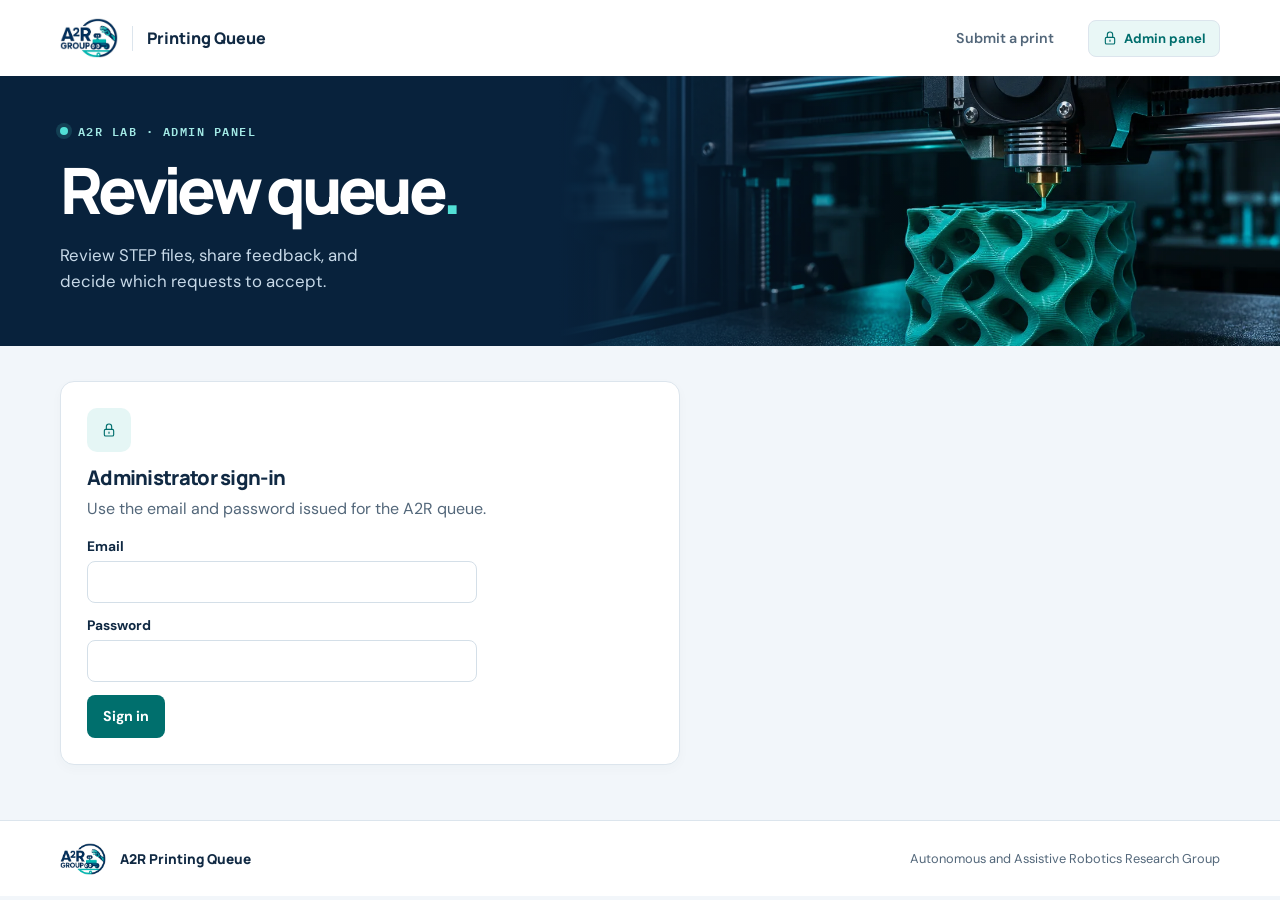
==== admin.html @ ae7673d4 "Publish A2R Printing Queue frontend" ====
<!doctype html>
<html lang="en">
<head>
<meta charset="utf-8">
<meta name="viewport" content="width=device-width, initial-scale=1">
<meta name="description" content="Review A2R lab printing requests.">
<meta name="theme-color" content="#08223c">
<title>Admin · A2R Printing Queue</title>
<link rel="icon" href="./logo.png" type="image/png">
<link rel="preconnect" href="https://fonts.googleapis.com">
<link rel="preconnect" href="https://fonts.gstatic.com" crossorigin>
<link href="https://fonts.googleapis.com/css2?family=DM+Sans:wght@400;500;600;700&family=IBM+Plex+Mono:wght@500;600&family=Manrope:wght@500;600;700;800&display=swap" rel="stylesheet">
<link rel="stylesheet" href="./styles.css">
</head>
<body><header class="header"><div class="wrap nav">
  <a class="brand" href="./" aria-label="A2R Printing Queue home"><img src="./logo.png" width="58" height="40" alt="A2R Group"><span class="brand-divider"></span><span>Printing Queue</span></a>
  <nav aria-label="Main navigation"><a class="nav-link" href="./">Submit a print</a>
  <a class="nav-admin current" href="./admin.html"><svg width="16" height="16" viewBox="0 0 24 24" fill="none" stroke="currentColor" stroke-width="1.7" stroke-linecap="round" stroke-linejoin="round" aria-hidden="true"><rect x="5" y="11" width="14" height="10" rx="2"/><path d="M8 11V7a4 4 0 0 1 8 0v4m-4 4v2"/></svg> Admin<span class="admin-word"> panel</span></a></nav>
</div></header><main>
<section class="hero admin-hero"><div class="wrap hero-wrap"><div class="hero-image"></div><div class="hero-content"><p class="eyebrow"><span class="lab-dot"></span> A2R LAB · ADMIN PANEL</p><h1>Review queue<span>.</span></h1><p class="hero-copy">Review STEP files, share feedback, and decide which requests to accept.</p></div></div></section>
<div class="wrap admin-layout">
  <section class="panel admin-gate" id="gate"><div class="section-icon"><svg width="16" height="16" viewBox="0 0 24 24" fill="none" stroke="currentColor" stroke-width="1.7" stroke-linecap="round" stroke-linejoin="round" aria-hidden="true"><rect x="5" y="11" width="14" height="10" rx="2"/><path d="M8 11V7a4 4 0 0 1 8 0v4m-4 4v2"/></svg></div><h2>Administrator sign-in</h2><p>Use the email and password issued for the A2R queue.</p><form id="login-form" method="post" class="login-form"><label>Email<input name="email" type="email" autocomplete="username" required></label><label>Password<input name="password" type="password" autocomplete="current-password" required></label><button type="submit" class="button primary">Sign in</button><p id="login-message" class="notice error" role="alert" hidden></p></form></section>
  <section class="panel admin-queue" id="queue" hidden>
    <div class="queue-title"><div><h2>Print requests</h2><p>Pending requests are shown oldest first.</p></div><button type="button" class="text-button" id="sign-out">Sign out</button></div>
    <div class="filters" aria-label="Filter requests">
      <button class="filter active" data-filter="pending" aria-pressed="true">Pending</button><button class="filter" data-filter="accepted" aria-pressed="false">Accepted</button><button class="filter" data-filter="rejected" aria-pressed="false">Rejected</button><button class="filter" data-filter="" aria-pressed="false">All requests</button>
    </div>
    <div id="queue-note" class="notice" role="status" hidden></div><div id="request-list"></div>
    <div class="pagination" id="pages" hidden><button id="prev" class="button secondary">Previous</button><span id="page-number"></span><button id="next" class="button secondary">Next</button></div>
  </section>
</div>
<template id="request-template"><article class="request">
  <details><summary><div><h3 class="request-project"></h3><p class="request-meta"></p></div><span class="badge"></span><span class="chevron" aria-hidden="true">⌄</span></summary>
    <div class="request-body"><p class="request-material"></p><div class="downloads" aria-label="STEP files"></div><p class="download-message" role="status" hidden></p>
      <form class="review-form"><label>Comment to the requester<textarea name="comment" maxlength="2000" rows="3" placeholder="Share feedback or explain a decision"></textarea></label><div class="review-actions"><button class="button secondary" data-action="comment" type="submit">Save comment</button><button class="button secondary reject" data-action="rejected" type="submit">Reject</button><button class="button primary" data-action="accepted" type="submit">Accept</button></div><p class="review-message" role="status" hidden></p></form>
    </div>
  </details>
</article></template>
</main><footer class="footer"><div class="wrap footer-row"><a class="brand footer-brand" href="./"><img src="./logo.png" width="46" height="32" alt="A2R Group"><span>A2R Printing Queue</span></a><span>Autonomous and Assistive Robotics Research Group</span></div></footer><script src="./admin.js" type="module"></script></body></html>
---- styles.css ----
:root {
  color-scheme: light; --ink: #102943; --muted: #53677a; --accent: #006e6d; --teal: #52e0d6; --line: #dce5ed;
  --canvas: #f2f6fa; --navy: #08223c; --white: #fff; --head: Manrope, system-ui, sans-serif;
  font-family: "DM Sans", system-ui, sans-serif; color: var(--ink); background: var(--canvas);
}
* { box-sizing: border-box; }
[hidden] { display: none !important; }
body { margin: 0; min-width: 290px; }
a { color: inherit; }
button, input, textarea { font: inherit; }
a:focus-visible, button:focus-visible, input:focus-visible, textarea:focus-visible, summary:focus-visible { outline: 3px solid #008b89; outline-offset: 3px; }
img { display: block; object-fit: contain; }
h1, h2, h3, p { margin: 0; }
h1, h2, h3 { font-family: var(--head); }
.wrap { width: min(1160px, calc(100% - 72px)); margin-inline: auto; }
.header { background: white; }
.nav, .footer-row { display: flex; justify-content: space-between; align-items: center; gap: 16px; }
.nav { min-height: 76px; }
.brand { display: inline-flex; align-items: center; gap: 14px; font: 800 16px var(--head); text-decoration: none; white-space: nowrap; }
.brand-divider { width: 1px; height: 25px; background: var(--line); }
nav { display: flex; gap: clamp(14px, 3vw, 34px); align-items: center; white-space: nowrap; }
.nav-link { color: var(--muted); font-size: .89rem; font-weight: 600; text-decoration: none; }
.nav-link:hover, .nav-link.current { color: var(--accent); }
.nav-admin { display: flex; align-items: center; gap: 6px; padding: 9px 13px; text-decoration: none; font-size: .82rem; font-weight: 700; border: 1px solid var(--line); border-radius: 8px; }
.nav-admin:hover, .nav-admin.current { background: #e9f7f6; color: var(--accent); }
.admin-word { margin-left: -3px; }
.hero { background: var(--navy); color: white; overflow: hidden; }
.hero-wrap { position: relative; display: flex; min-height: 390px; align-items: center; isolation: isolate; }
.hero-image { position: absolute; z-index: -1; inset: 0 min(-36px, calc((1160px - 100vw)/2)) 0 43%; background: linear-gradient(90deg, #08223c 0%, #08223c36 43%, #08223c08 75%), url("./printer.webp") center 54% / cover no-repeat; }
.hero-content { padding: 45px 0 52px; width: min(570px, 64%); }
.eyebrow { display: flex; align-items: center; gap: 10px; color: #a2e9e5; font: 600 .72rem "IBM Plex Mono", monospace; letter-spacing: .13em; margin-bottom: 17px; }
.lab-dot { width: 8px; height: 8px; background: var(--teal); border-radius: 50%; box-shadow: 0 0 0 4px #52e0d626; }
.hero h1 { font-size: clamp(3rem, 6vw, 5.1rem); font-weight: 800; letter-spacing: -.073em; line-height: .99; }
.hero h1 span { color: var(--teal); }
.hero-copy { max-width: 340px; color: #c7d9e8; font-size: 1.05rem; line-height: 1.55; margin-top: 21px; }
.hero-actions { display: flex; flex-wrap: wrap; align-items: center; gap: 22px; margin-top: 23px; }
.hero-track { color: #e1ecf3; font-weight: 600; font-size: .89rem; text-underline-offset: 4px; }
.hero-track:hover { color: var(--teal); }
.button { display: inline-flex; gap: 9px; align-items: center; justify-content: center; min-height: 43px; padding: 0 15px; border: 1px solid transparent; border-radius: 8px; font-weight: 700; font-size: .89rem; text-decoration: none; cursor: pointer; line-height: 1.2; }
.button:disabled { opacity: .56; cursor: wait; }
.bright { color: #072d3c; background: var(--teal); }
.bright:hover { background: #87eee6; }
.primary { color: #fff; background: #006f6d; }
.primary:hover { background: #005b59; }
.secondary { color: var(--ink); background: white; border-color: #cfdae4; }
.secondary:hover { background: #edf7f7; border-color: #9abfbe; }
.layout { display: grid; grid-template-columns: minmax(0, 2.1fr) minmax(285px, 1fr); align-items: start; gap: 25px; padding-block: 38px 52px; }
#submit, #track { scroll-margin-top: 18px; }
.panel { background: #fff; border: 1px solid var(--line); border-radius: 14px; box-shadow: 0 4px 12px #12395907; }
.submission { padding: 26px; }
.panel-head { display: flex; align-items: center; gap: 13px; margin-bottom: 24px; }
.section-icon { display: grid; flex: none; place-items: center; width: 44px; height: 44px; border-radius: 10px; color: var(--accent); background: #e5f6f5; }
h2 { font-size: 1.26rem; letter-spacing: -.035em; font-weight: 800; }
.panel-head p, .queue-title p { margin-top: 3px; color: var(--muted); font-size: .89rem; }
.form-grid { display: grid; grid-template-columns: 1fr 1fr; gap: 17px 18px; }
label, .label, legend { font-size: .86rem; font-weight: 700; }
.required { color: #007c78; }
.optional { margin-left: 5px; font-size: .7rem; font-weight: 600; color: var(--muted); }
input:not([type=file]), textarea { width: 100%; min-height: 42px; padding: 9px 11px; border: 1px solid #d4dfe8; border-radius: 8px; background: #fff; color: var(--ink); font-size: .9rem; }
label > input, label > textarea, .time-inputs { margin-top: 6px; }
input::placeholder, textarea::placeholder { color: #687b8e; opacity: 1; }
fieldset { border: 0; margin: 0; padding: 0; min-width: 0; }
legend { padding: 0; }
.time-inputs { display: flex; gap: 9px; }
.unit { position: relative; flex: 1; min-width: 0; }
.unit input { appearance: textfield; padding-right: 35px; }
.unit input::-webkit-inner-spin-button, .unit input::-webkit-outer-spin-button { appearance: none; margin: 0; }
.unit span { position: absolute; top: 50%; right: 11px; transform: translateY(-50%); font: 500 .73rem "IBM Plex Mono", monospace; color: var(--muted); pointer-events: none; }
.file-field { margin-top: 17px; }
.dropzone { position: relative; margin-top: 7px; min-height: 135px; display: grid; place-items: center; border: 1px dashed #77b8b7; border-radius: 10px; background: #f3fbfb; text-align: center; }
.dropzone:focus-within, .dropzone:hover, .dropzone.drag { border-color: var(--accent); background: #e6f8f7; }
.dropzone:focus-within { outline: 2px solid var(--accent); outline-offset: 2px; }
.dropzone input { position: absolute; inset: 0; width: 100%; height: 100%; opacity: 0; cursor: pointer; }
.drop-inner { padding: 15px; display: grid; justify-items: center; gap: 5px; min-width: 0; max-width: 100%; font-size: .88rem; color: var(--muted); pointer-events: none; }
.drop-inner strong, #file-caption.selected { color: var(--accent); font-weight: 700; }
#file-caption { overflow-wrap: anywhere; }
.upload-icon { color: var(--accent); display: grid; place-items: center; background: #e1f3f2; width: 40px; height: 40px; border-radius: 9px; margin-bottom: 1px; }
.drop-inner small { font-size: .75rem; }
.form-footer { display: flex; justify-content: space-between; align-items: center; gap: 12px; margin-top: 18px; }
.form-footer > span { color: var(--muted); font-size: .74rem; }
.sidebar { display: grid; gap: 17px; min-width: 0; }
.guide { padding: 22px; }
.guide h2 { margin-bottom: 7px; }
.guide-item { display: flex; gap: 11px; padding-block: 14px; border-bottom: 1px solid #e6edf3; }
.guide-item:last-child { padding-bottom: 0; border-bottom: 0; }
.guide-item > span, .track-heading > span { color: var(--accent); flex: none; margin-top: 2px; }
.guide-item h3 { font-size: .88rem; font-weight: 800; }
.guide-item p { margin-top: 4px; font-size: .83rem; color: var(--muted); line-height: 1.42; }
.tracker { padding: 18px 20px 20px; }
.track-heading { display: flex; align-items: center; gap: 8px; margin-bottom: 13px; }
.track-heading h2 { font-size: 1.05rem; }
.track-fields { display: grid; grid-template-columns: minmax(0, 1fr) auto; gap: 7px; margin-top: 5px; }
.track-fields .button { min-height: 40px; padding-inline: 12px; }
.notice { margin-top: 13px; padding: 10px 12px; border-radius: 8px; background: #edf6fa; color: var(--ink); font-size: .89rem; }
.notice.error { background: #fff0ed; color: #992d22; }
.track-card { border-top: 1px solid var(--line); margin-top: 14px; padding-top: 13px; font-size: .84rem; color: var(--muted); }
.track-card h3 { font-size: .96rem; margin: 7px 0; color: var(--ink); }
.track-card p { margin-top: 5px; overflow-wrap: anywhere; white-space: pre-wrap; }
.badge { display: inline-flex; color: #35546c; background: #eaf1f6; font-size: .73rem; font-weight: 700; padding: 4px 8px; border-radius: 20px; white-space: nowrap; }
.badge[data-status=pending] { background: #fff3d7; color: #744d11; }
.badge[data-status=accepted] { background: #e2f6ed; color: #0a6550; }
.badge[data-status=rejected] { background: #ffece9; color: #982f29; }
.receipt { padding-block: 8px 12px; }
.receipt h3 { font-size: 1.35rem; margin-top: 11px; }
.receipt p, .admin-gate p { margin-top: 7px; color: var(--muted); }
.receipt-actions { display: flex; flex-wrap: wrap; gap: 8px; margin-top: 15px; }
.link-value { margin-top: 12px; }
.text-button { border: 0; background: transparent; color: var(--accent); cursor: pointer; padding: 0; text-decoration: underline; text-underline-offset: 3px; font-size: .86rem; font-weight: 700; }
.receipt .text-button { margin-top: 17px; }
.footer { border-top: 1px solid var(--line); background: #fff; }
.footer-row { min-height: 75px; color: var(--muted); font-size: .8rem; }
.footer-brand { font-size: .85rem; color: var(--ink); }
.admin-hero .hero-wrap { min-height: 265px; }
.admin-hero h1 { font-size: clamp(2.7rem, 5vw, 4.3rem); }
.admin-layout { padding-block: 35px 55px; min-height: 380px; }
.admin-gate, .admin-queue { padding: 26px; }
.admin-gate { max-width: 620px; }
.admin-gate h2 { margin-top: 12px; }
.queue-title { display: flex; align-items: start; justify-content: space-between; gap: 15px; }
.filters { display: flex; flex-wrap: wrap; gap: 7px; margin: 18px 0 13px; }
.filter { border: 1px solid #dce5ed; color: var(--muted); background: white; border-radius: 6px; padding: 7px 10px; font-weight: 700; font-size: .83rem; cursor: pointer; }
.filter.active { border-color: #9dc9c7; color: var(--accent); background: #e9f7f6; }
.request { border: 1px solid var(--line); border-radius: 9px; margin-top: 9px; }
.request summary { display: grid; grid-template-columns: minmax(0, 1fr) auto auto; align-items: center; gap: 11px; padding: 13px; list-style: none; cursor: pointer; }
.request summary::-webkit-details-marker { display: none; }
.request h3 { font-size: 1rem; overflow-wrap: anywhere; }
.request-meta, .request-material { color: var(--muted); font-size: .83rem; margin-top: 3px; overflow-wrap: anywhere; }
.chevron { font-size: 1.2rem; }
details[open] .chevron { transform: rotate(180deg); }
.request-body { padding: 13px; border-top: 1px solid var(--line); }
.download { margin: 10px 0 12px; max-width: 100%; overflow-wrap: anywhere; }
.download svg { flex: none; }
textarea { display: block; resize: vertical; }
.review-actions, .pagination { display: flex; align-items: center; flex-wrap: wrap; gap: 8px; margin-top: 11px; }
.review-message { margin-top: 8px; color: var(--muted); font-size: .85rem; }
.reject { color: #982f29; }
.login-form { display: grid; gap: 13px; max-width: 390px; margin-top: 18px; }
.login-form .button { justify-self: start; }
.file-list { list-style: none; padding: 0; margin: 8px 0 0; }
.file-list li { display: flex; justify-content: space-between; align-items: center; gap: 12px; padding: 8px 2px; border-bottom: 1px solid var(--line); color: var(--muted); font-size: .85rem; }
.file-list li span { overflow-wrap: anywhere; }
.upload-status { margin-top: 12px; color: var(--muted); font-size: .85rem; }
.upload-status progress { display: block; width: 100%; margin-bottom: 5px; accent-color: var(--accent); }
.downloads { display: flex; flex-wrap: wrap; gap: 8px; margin: 10px 0 12px; }
.downloads button { max-width: 100%; text-align: left; overflow-wrap: anywhere; }
.download-message { color: var(--muted); font-size: .84rem; margin: 0 0 10px; }
@media (max-width: 900px) {
  .wrap { width: calc(100% - 44px); }
  .layout { gap: 15px; grid-template-columns: minmax(0, 1.8fr) minmax(245px, 1fr); }
  .submission, .guide, .tracker { padding: 18px; }
  .hero-image { right: -22px; }
}
@media (max-width: 670px) {
  .wrap { width: calc(100% - 32px); }
  .nav { min-height: 63px; gap: 8px; }
  .brand { gap: 8px; font-size: .86rem; }
  .brand img { width: 48px; }
  .brand-divider { height: 21px; }
  .nav-link { display: none; }
  .nav-admin { padding: 7px 9px; }
  .hero-wrap { min-height: 340px; }
  .hero-image { left: 16%; right: -16px; background-image: linear-gradient(90deg, #08223c 0%, #08223ced 25%, #08223c69 100%), url("./printer.webp"); background-position: 57% center; }
  .hero-content { width: 95%; padding-block: 30px 37px; }
  .hero-copy { font-size: .96rem; max-width: 295px; }
  .layout { grid-template-columns: 1fr; padding-block: 22px 30px; }
  .footer-row { flex-wrap: wrap; justify-content: flex-start; padding-block: 12px; gap: 8px 15px; }
  .footer-row > span { font-size: .72rem; }
  .admin-layout { padding-block: 22px 32px; }
  .admin-gate, .admin-queue { padding: 16px; }
}
@media (max-width: 430px) {
  .form-grid { grid-template-columns: 1fr; gap: 12px; }
  .form-footer { align-items: stretch; flex-direction: column-reverse; }
  .form-footer > span { text-align: center; }
  .hero-actions { gap: 13px; }
}
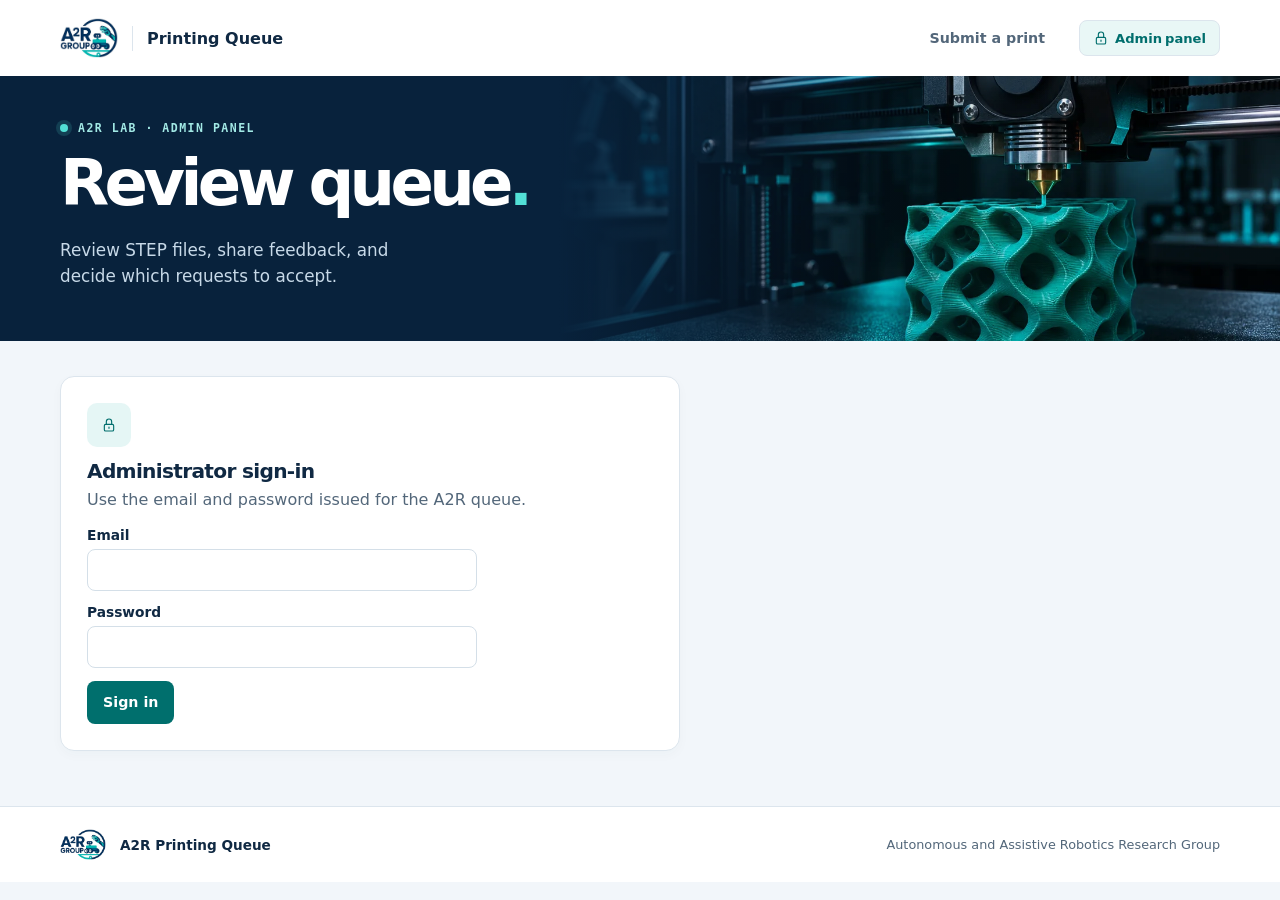
==== commit 2eb019b6: "Publish the hardened A2R frontend" ====
--- a/admin.html
+++ b/admin.html
@@ -2,6 +2,8 @@
 <html lang="en">
 <head>
 <meta charset="utf-8">
+<meta http-equiv="Content-Security-Policy" content="default-src 'none'; script-src 'self'; style-src 'self' https://fonts.googleapis.com; font-src https://fonts.gstatic.com; img-src 'self'; connect-src https://mxpgskfvtzyaovhkxqsz.supabase.co; base-uri 'none'; form-action 'none'; object-src 'none'">
+<meta name="referrer" content="no-referrer">
 <meta name="viewport" content="width=device-width, initial-scale=1">
 <meta name="description" content="Review A2R lab printing requests.">
 <meta name="theme-color" content="#08223c">
@@ -23,16 +25,31 @@
   <section class="panel admin-queue" id="queue" hidden>
     <div class="queue-title"><div><h2>Print requests</h2><p>Pending requests are shown oldest first.</p></div><button type="button" class="text-button" id="sign-out">Sign out</button></div>
     <div class="filters" aria-label="Filter requests">
-      <button class="filter active" data-filter="pending" aria-pressed="true">Pending</button><button class="filter" data-filter="accepted" aria-pressed="false">Accepted</button><button class="filter" data-filter="rejected" aria-pressed="false">Rejected</button><button class="filter" data-filter="" aria-pressed="false">All requests</button>
+      <button class="filter active" data-filter="pending" aria-pressed="true">Pending</button><button class="filter" data-filter="in_process" aria-pressed="false">In process</button><button class="filter" data-filter="finished" aria-pressed="false">Finished</button><button class="filter" data-filter="rejected" aria-pressed="false">Rejected</button><button class="filter" data-filter="" aria-pressed="false">All requests</button>
     </div>
     <div id="queue-note" class="notice" role="status" hidden></div><div id="request-list"></div>
     <div class="pagination" id="pages" hidden><button id="prev" class="button secondary">Previous</button><span id="page-number"></span><button id="next" class="button secondary">Next</button></div>
   </section>
+  <section class="panel admin-queue filament-admin" id="filament-admin" hidden aria-labelledby="manage-filaments">
+    <div class="queue-title"><div><h2 id="manage-filaments">Manage filaments</h2><p>Available filaments appear on the public page and in the submission form.</p></div></div>
+    <form class="filament-form" id="add-filament" method="post">
+      <label>Material<input name="material" maxlength="40" placeholder="e.g. PLA" required></label>
+      <label>Color<input name="color" maxlength="37" placeholder="e.g. Teal" required></label>
+      <button type="submit" class="button primary">Add filament</button>
+    </form>
+    <p id="inventory-note" class="notice" role="status" hidden></p>
+    <div id="inventory"></div>
+  </section>
 </div>
 <template id="request-template"><article class="request">
   <details><summary><div><h3 class="request-project"></h3><p class="request-meta"></p></div><span class="badge"></span><span class="chevron" aria-hidden="true">⌄</span></summary>
-    <div class="request-body"><p class="request-material"></p><div class="downloads" aria-label="STEP files"></div><p class="download-message" role="status" hidden></p>
-      <form class="review-form"><label>Comment to the requester<textarea name="comment" maxlength="2000" rows="3" placeholder="Share feedback or explain a decision"></textarea></label><div class="review-actions"><button class="button secondary" data-action="comment" type="submit">Save comment</button><button class="button secondary reject" data-action="rejected" type="submit">Reject</button><button class="button primary" data-action="accepted" type="submit">Accept</button></div><p class="review-message" role="status" hidden></p></form>
+    <div class="request-body"><p class="request-material"></p>
+      <form class="review-form" method="post">
+        <div class="piece-list" aria-label="STEP files"></div><p class="download-message" role="status" hidden></p>
+        <div class="review-actions project-actions"></div>
+        <label>Public comment<textarea name="comment" maxlength="2000" rows="3" placeholder="Share feedback, a decision, or pickup instructions"></textarea></label>
+        <div class="review-actions decision-actions"></div><p class="review-message" role="status" hidden></p>
+      </form>
     </div>
   </details>
 </article></template>
--- a/styles.css
+++ b/styles.css
@@ -7,8 +7,8 @@
 [hidden] { display: none !important; }
 body { margin: 0; min-width: 290px; }
 a { color: inherit; }
-button, input, textarea { font: inherit; }
-a:focus-visible, button:focus-visible, input:focus-visible, textarea:focus-visible, summary:focus-visible { outline: 3px solid #008b89; outline-offset: 3px; }
+button, input, textarea, select { font: inherit; }
+a:focus-visible, button:focus-visible, input:focus-visible, textarea:focus-visible, select:focus-visible, summary:focus-visible { outline: 3px solid #008b89; outline-offset: 3px; }
 img { display: block; object-fit: contain; }
 h1, h2, h3, p { margin: 0; }
 h1, h2, h3 { font-family: var(--head); }
@@ -45,7 +45,7 @@
 .secondary { color: var(--ink); background: white; border-color: #cfdae4; }
 .secondary:hover { background: #edf7f7; border-color: #9abfbe; }
 .layout { display: grid; grid-template-columns: minmax(0, 2.1fr) minmax(285px, 1fr); align-items: start; gap: 25px; padding-block: 38px 52px; }
-#submit, #track { scroll-margin-top: 18px; }
+#submit, #queue { scroll-margin-top: 18px; }
 .panel { background: #fff; border: 1px solid var(--line); border-radius: 14px; box-shadow: 0 4px 12px #12395907; }
 .submission { padding: 26px; }
 .panel-head { display: flex; align-items: center; gap: 13px; margin-bottom: 24px; }
@@ -56,8 +56,8 @@
 label, .label, legend { font-size: .86rem; font-weight: 700; }
 .required { color: #007c78; }
 .optional { margin-left: 5px; font-size: .7rem; font-weight: 600; color: var(--muted); }
-input:not([type=file]), textarea { width: 100%; min-height: 42px; padding: 9px 11px; border: 1px solid #d4dfe8; border-radius: 8px; background: #fff; color: var(--ink); font-size: .9rem; }
-label > input, label > textarea, .time-inputs { margin-top: 6px; }
+input:not([type=file]):not([type=checkbox]), textarea, select { width: 100%; min-height: 42px; padding: 9px 11px; border: 1px solid #d4dfe8; border-radius: 8px; background: #fff; color: var(--ink); font-size: .9rem; }
+label > input, label > textarea, label > select, .time-inputs { margin-top: 6px; }
 input::placeholder, textarea::placeholder { color: #687b8e; opacity: 1; }
 fieldset { border: 0; margin: 0; padding: 0; min-width: 0; }
 legend { padding: 0; }
@@ -98,7 +98,8 @@
 .track-card p { margin-top: 5px; overflow-wrap: anywhere; white-space: pre-wrap; }
 .badge { display: inline-flex; color: #35546c; background: #eaf1f6; font-size: .73rem; font-weight: 700; padding: 4px 8px; border-radius: 20px; white-space: nowrap; }
 .badge[data-status=pending] { background: #fff3d7; color: #744d11; }
-.badge[data-status=accepted] { background: #e2f6ed; color: #0a6550; }
+.badge[data-status=in_process] { background: #e6f0fc; color: #244e87; }
+.badge[data-status=ready], .badge[data-status=finished], .badge[data-status=delivered] { background: #e2f6ed; color: #0a6550; }
 .badge[data-status=rejected] { background: #ffece9; color: #982f29; }
 .receipt { padding-block: 8px 12px; }
 .receipt h3 { font-size: 1.35rem; margin-top: 11px; }
@@ -144,6 +145,30 @@
 .downloads { display: flex; flex-wrap: wrap; gap: 8px; margin: 10px 0 12px; }
 .downloads button { max-width: 100%; text-align: left; overflow-wrap: anywhere; }
 .download-message { color: var(--muted); font-size: .84rem; margin: 0 0 10px; }
+.muted { color: var(--muted); font-size: .86rem; line-height: 1.45; }
+.filament-list { display: flex; flex-wrap: wrap; gap: 7px; list-style: none; padding: 0; margin: 0; }
+.filament-list li { border-radius: 20px; background: #e5f6f5; color: var(--accent); padding: 5px 10px; font-size: .84rem; overflow-wrap: anywhere; }
+.public-queue { padding: 26px; margin-bottom: 42px; }
+.public-project { padding: 15px 0; border-top: 1px solid var(--line); overflow-wrap: anywhere; }
+.project-heading { display: flex; justify-content: space-between; align-items: start; gap: 12px; margin-bottom: 4px; }
+.project-heading h3 { font-size: 1rem; }
+.project-comment { margin-top: 8px; white-space: pre-wrap; font-size: .9rem; line-height: 1.45; }
+.piece-list { margin: 10px 0; }
+.piece-row { display: flex; justify-content: space-between; align-items: center; flex-wrap: wrap; gap: 8px 12px; padding: 9px 0; border-top: 1px solid var(--line); }
+.piece-name, .piece-actions { display: flex; align-items: center; flex-wrap: wrap; gap: 7px; }
+.piece-name { min-width: 0; overflow-wrap: anywhere; font-size: .87rem; }
+.project-actions:not(:empty) { margin-bottom: 15px; }
+.filament-admin { margin-top: 18px; }
+.filament-form { display: grid; grid-template-columns: 1fr 1fr auto; gap: 10px; align-items: end; margin-top: 16px; }
+.filament-row { grid-template-columns: 1fr 1fr auto auto; padding: 12px 0; margin: 0; border-top: 1px solid var(--line); }
+#inventory { margin-top: 14px; }
+.availability { display: flex; align-items: center; align-self: end; min-height: 43px; gap: 6px; }
+.availability input { margin: 0; accent-color: var(--accent); }
+@media (max-width: 670px) {
+  .public-queue { padding: 16px; margin-bottom: 28px; }
+  .filament-form, .filament-row { grid-template-columns: 1fr 1fr; }
+  .filament-form > .button { justify-self: start; }
+}
 @media (max-width: 900px) {
   .wrap { width: calc(100% - 44px); }
   .layout { gap: 15px; grid-template-columns: minmax(0, 1.8fr) minmax(245px, 1fr); }
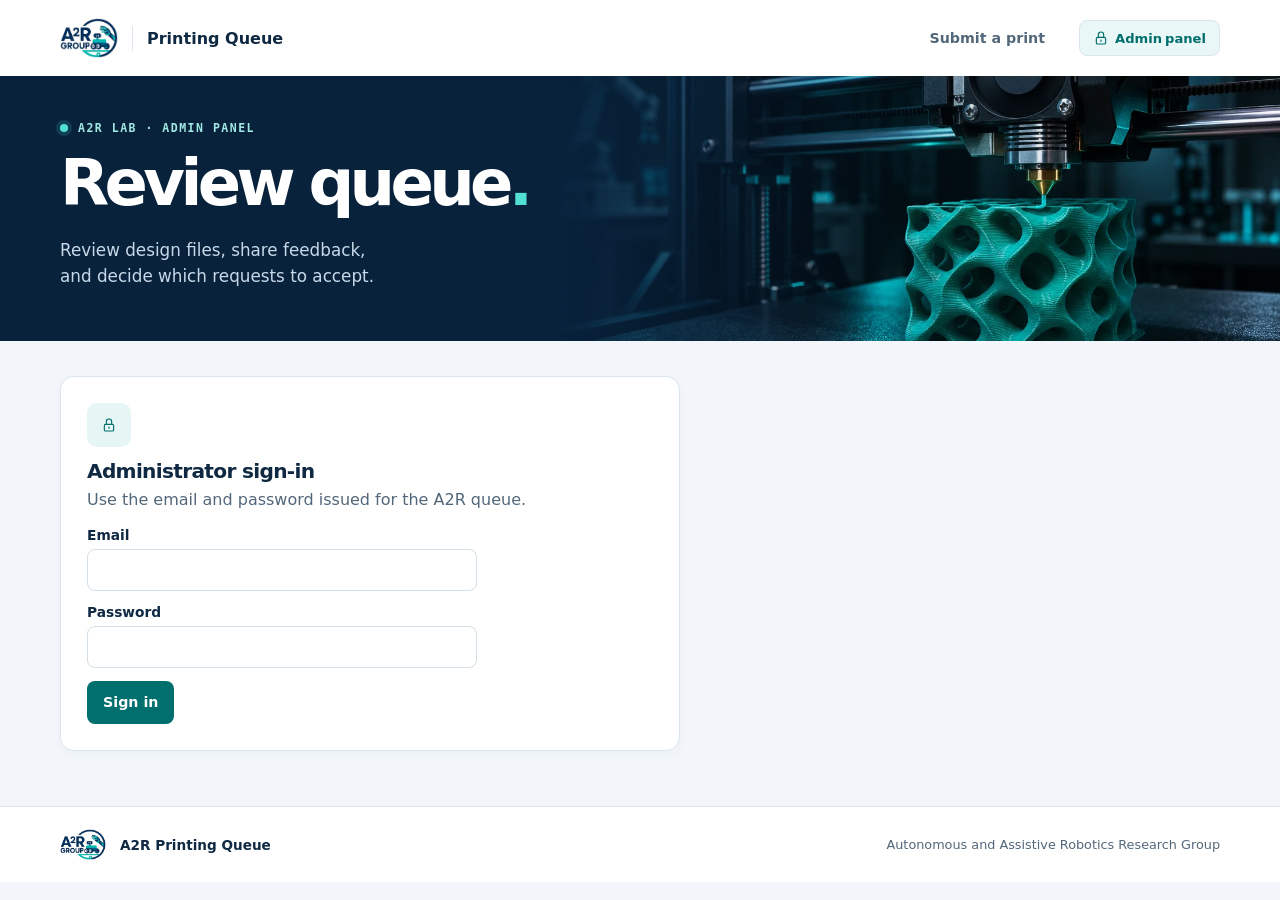
==== commit 41a55088: "Publish STL and 3MF submission support" ====
--- a/admin.html
+++ b/admin.html
@@ -19,7 +19,7 @@
   <nav aria-label="Main navigation"><a class="nav-link" href="./">Submit a print</a>
   <a class="nav-admin current" href="./admin.html"><svg width="16" height="16" viewBox="0 0 24 24" fill="none" stroke="currentColor" stroke-width="1.7" stroke-linecap="round" stroke-linejoin="round" aria-hidden="true"><rect x="5" y="11" width="14" height="10" rx="2"/><path d="M8 11V7a4 4 0 0 1 8 0v4m-4 4v2"/></svg> Admin<span class="admin-word"> panel</span></a></nav>
 </div></header><main>
-<section class="hero admin-hero"><div class="wrap hero-wrap"><div class="hero-image"></div><div class="hero-content"><p class="eyebrow"><span class="lab-dot"></span> A2R LAB · ADMIN PANEL</p><h1>Review queue<span>.</span></h1><p class="hero-copy">Review STEP files, share feedback, and decide which requests to accept.</p></div></div></section>
+<section class="hero admin-hero"><div class="wrap hero-wrap"><div class="hero-image"></div><div class="hero-content"><p class="eyebrow"><span class="lab-dot"></span> A2R LAB · ADMIN PANEL</p><h1>Review queue<span>.</span></h1><p class="hero-copy">Review design files, share feedback, and decide which requests to accept.</p></div></div></section>
 <div class="wrap admin-layout">
   <section class="panel admin-gate" id="gate"><div class="section-icon"><svg width="16" height="16" viewBox="0 0 24 24" fill="none" stroke="currentColor" stroke-width="1.7" stroke-linecap="round" stroke-linejoin="round" aria-hidden="true"><rect x="5" y="11" width="14" height="10" rx="2"/><path d="M8 11V7a4 4 0 0 1 8 0v4m-4 4v2"/></svg></div><h2>Administrator sign-in</h2><p>Use the email and password issued for the A2R queue.</p><form id="login-form" method="post" class="login-form"><label>Email<input name="email" type="email" autocomplete="username" required></label><label>Password<input name="password" type="password" autocomplete="current-password" required></label><button type="submit" class="button primary">Sign in</button><p id="login-message" class="notice error" role="alert" hidden></p></form></section>
   <section class="panel admin-queue" id="queue" hidden>
@@ -45,7 +45,7 @@
   <details><summary><div><h3 class="request-project"></h3><p class="request-meta"></p></div><span class="badge"></span><span class="chevron" aria-hidden="true">⌄</span></summary>
     <div class="request-body"><p class="request-material"></p>
       <form class="review-form" method="post">
-        <div class="piece-list" aria-label="STEP files"></div><p class="download-message" role="status" hidden></p>
+        <div class="piece-list" aria-label="Design files"></div><p class="download-message" role="status" hidden></p>
         <div class="review-actions project-actions"></div>
         <label>Public comment<textarea name="comment" maxlength="2000" rows="3" placeholder="Share feedback, a decision, or pickup instructions"></textarea></label>
         <div class="review-actions decision-actions"></div><p class="review-message" role="status" hidden></p>
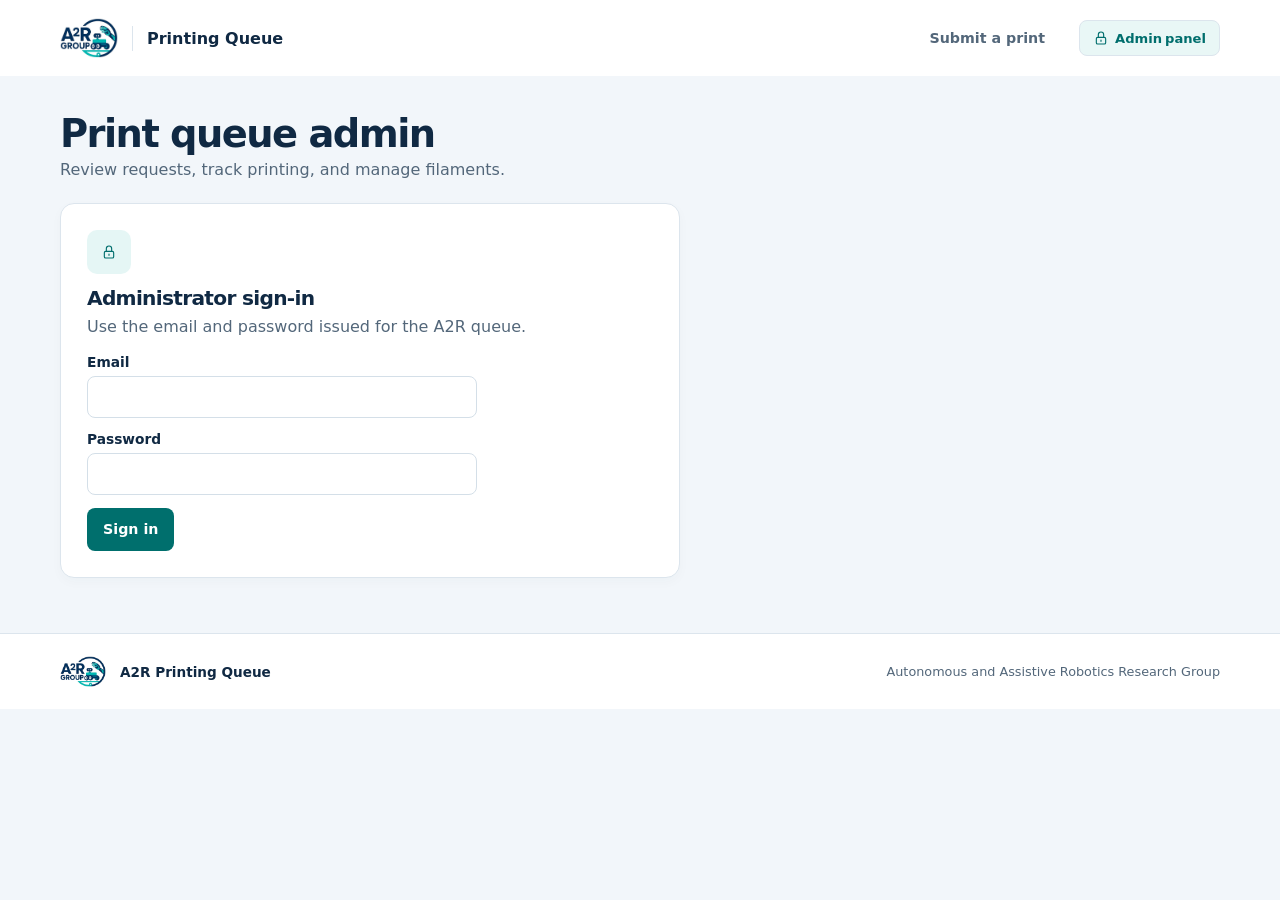
==== commit 1606742c: "Publish the organized admin workflow and reviewer labels" ====
--- a/admin.html
+++ b/admin.html
@@ -12,21 +12,26 @@
 <link rel="preconnect" href="https://fonts.googleapis.com">
 <link rel="preconnect" href="https://fonts.gstatic.com" crossorigin>
 <link href="https://fonts.googleapis.com/css2?family=DM+Sans:wght@400;500;600;700&family=IBM+Plex+Mono:wght@500;600&family=Manrope:wght@500;600;700;800&display=swap" rel="stylesheet">
-<link rel="stylesheet" href="./styles.css">
+<link rel="stylesheet" href="./styles.css?v=printing-workflow">
 </head>
 <body><header class="header"><div class="wrap nav">
   <a class="brand" href="./" aria-label="A2R Printing Queue home"><img src="./logo.png" width="58" height="40" alt="A2R Group"><span class="brand-divider"></span><span>Printing Queue</span></a>
   <nav aria-label="Main navigation"><a class="nav-link" href="./">Submit a print</a>
   <a class="nav-admin current" href="./admin.html"><svg width="16" height="16" viewBox="0 0 24 24" fill="none" stroke="currentColor" stroke-width="1.7" stroke-linecap="round" stroke-linejoin="round" aria-hidden="true"><rect x="5" y="11" width="14" height="10" rx="2"/><path d="M8 11V7a4 4 0 0 1 8 0v4m-4 4v2"/></svg> Admin<span class="admin-word"> panel</span></a></nav>
 </div></header><main>
-<section class="hero admin-hero"><div class="wrap hero-wrap"><div class="hero-image"></div><div class="hero-content"><p class="eyebrow"><span class="lab-dot"></span> A2R LAB · ADMIN PANEL</p><h1>Review queue<span>.</span></h1><p class="hero-copy">Review design files, share feedback, and decide which requests to accept.</p></div></div></section>
 <div class="wrap admin-layout">
+  <div class="admin-heading"><div><h1>Print queue admin</h1><p>Review requests, track printing, and manage filaments.</p></div><button type="button" class="button secondary" id="sign-out" hidden>Sign out</button></div>
   <section class="panel admin-gate" id="gate"><div class="section-icon"><svg width="16" height="16" viewBox="0 0 24 24" fill="none" stroke="currentColor" stroke-width="1.7" stroke-linecap="round" stroke-linejoin="round" aria-hidden="true"><rect x="5" y="11" width="14" height="10" rx="2"/><path d="M8 11V7a4 4 0 0 1 8 0v4m-4 4v2"/></svg></div><h2>Administrator sign-in</h2><p>Use the email and password issued for the A2R queue.</p><form id="login-form" method="post" class="login-form"><label>Email<input name="email" type="email" autocomplete="username" required></label><label>Password<input name="password" type="password" autocomplete="current-password" required></label><button type="submit" class="button primary">Sign in</button><p id="login-message" class="notice error" role="alert" hidden></p></form></section>
-  <section class="panel admin-queue" id="queue" hidden>
-    <div class="queue-title"><div><h2>Print requests</h2><p>Pending requests are shown oldest first.</p></div><button type="button" class="text-button" id="sign-out">Sign out</button></div>
-    <div class="filters" aria-label="Filter requests">
-      <button class="filter active" data-filter="pending" aria-pressed="true">Pending</button><button class="filter" data-filter="in_process" aria-pressed="false">In process</button><button class="filter" data-filter="finished" aria-pressed="false">Finished</button><button class="filter" data-filter="rejected" aria-pressed="false">Rejected</button><button class="filter" data-filter="" aria-pressed="false">All requests</button>
+  <div class="admin-sections" role="group" aria-label="Admin views" id="admin-sections" hidden>
+    <button type="button" class="admin-section active" id="show-requests" aria-controls="queue" aria-pressed="true">Requests</button>
+    <button type="button" class="admin-section" id="show-filaments" aria-controls="filament-admin" aria-pressed="false">Filaments</button>
+  </div>
+  <section class="panel admin-queue" id="queue" aria-labelledby="admin-queue-title" hidden>
+    <div class="queue-title"><div><h2 id="admin-queue-title">Print requests</h2><p>Urgent and high-priority requests appear first.</p></div></div>
+    <div class="filters workflow-filters" role="group" aria-label="Filter requests">
+      <button class="filter active" data-filter="pending" aria-pressed="true">Pending review</button><button class="filter" data-filter="accepted" aria-pressed="false">Accepted</button><button class="filter" data-filter="in_process" aria-pressed="false">Printing started</button><button class="filter" data-filter="finished" aria-pressed="false">Finished</button><button class="filter" data-filter="rejected" aria-pressed="false">Rejected</button><button class="filter" data-filter="" aria-pressed="false">All requests</button>
     </div>
+    <p id="workflow-note" class="muted">Accept or reject requests awaiting review.</p>
     <div id="queue-note" class="notice" role="status" hidden></div><div id="request-list"></div>
     <div class="pagination" id="pages" hidden><button id="prev" class="button secondary">Previous</button><span id="page-number"></span><button id="next" class="button secondary">Next</button></div>
   </section>
@@ -35,6 +40,8 @@
     <form class="filament-form" id="add-filament" method="post">
       <label>Material<input name="material" maxlength="40" placeholder="e.g. PLA" required></label>
       <label>Color<input name="color" maxlength="37" placeholder="e.g. Teal" required></label>
+      <label>Brand<input name="brand" maxlength="80" placeholder="Optional"></label>
+      <label>Remaining weight (g)<input name="weight_grams" type="number" min="0" max="2147483647" step="1" placeholder="Optional"></label>
       <button type="submit" class="button primary">Add filament</button>
     </form>
     <p id="inventory-note" class="notice" role="status" hidden></p>
@@ -42,15 +49,40 @@
   </section>
 </div>
 <template id="request-template"><article class="request">
-  <details><summary><div><h3 class="request-project"></h3><p class="request-meta"></p></div><span class="badge"></span><span class="chevron" aria-hidden="true">⌄</span></summary>
-    <div class="request-body"><p class="request-material"></p>
+  <div class="request-overview">
+    <div class="request-heading"><h3 class="request-project"></h3><div class="project-tags"><span class="request-status badge"></span><span class="request-priority badge"></span></div></div>
+    <p class="request-meta"></p>
+    <p class="request-reviewer" hidden></p>
+    <div class="request-commands">
+      <button type="button" class="button primary request-primary" hidden></button>
+      <button type="button" class="button secondary reject request-reject" hidden>Reject entire request</button>
+    </div>
+    <p class="review-message" role="status" hidden></p>
+  </div>
+  <details class="request-details"><summary><span>Request details</span><span class="chevron" aria-hidden="true">⌄</span></summary>
+    <div class="request-body">
+      <div class="request-context">
+        <section class="review-context"><h4>Print requirements</h4><p class="request-submission-note"></p><p class="request-material"></p></section>
+        <section class="review-context"><h4>Decision history</h4><p class="history-empty">No reviewer names recorded yet.</p><ul class="decision-history"></ul></section>
+      </div>
       <form class="review-form" method="post">
-        <div class="piece-list" aria-label="Design files"></div><p class="download-message" role="status" hidden></p>
-        <div class="review-actions project-actions"></div>
-        <label>Public comment<textarea name="comment" maxlength="2000" rows="3" placeholder="Share feedback, a decision, or pickup instructions"></textarea></label>
-        <div class="review-actions decision-actions"></div><p class="review-message" role="status" hidden></p>
+        <section class="file-progress"><h4>Files and print progress</h4><div class="piece-list" aria-label="Design files"></div><p class="download-message" role="status" hidden></p><div class="review-actions project-actions"></div></section>
+        <div class="request-settings">
+          <div><label>Public comment<textarea name="comment" maxlength="2000" rows="3" placeholder="Share feedback, a decision, or pickup instructions"></textarea></label><div class="review-actions"><button type="submit" class="button secondary">Save comment</button></div></div>
+          <div class="priority-control"><label>Queue priority<select name="priority"></select></label><button type="button" class="button secondary save-priority">Save priority</button></div>
+        </div>
       </form>
     </div>
   </details>
+  <dialog class="review-dialog">
+    <form class="reviewer-form" method="post">
+      <h3 class="decision-title"></h3>
+      <p class="decision-project muted"></p>
+      <label>Your name<input name="reviewer" maxlength="100" placeholder="Enter the reviewing admin’s name" required autofocus></label>
+      <p class="muted reviewer-visibility">Your name will appear next to this decision in the public queue.</p>
+      <p class="decision-error notice error" role="alert" hidden></p>
+      <div class="review-actions"><button class="button secondary cancel-decision" type="button">Cancel</button><button class="button primary confirm-decision" type="submit"></button></div>
+    </form>
+  </dialog>
 </article></template>
-</main><footer class="footer"><div class="wrap footer-row"><a class="brand footer-brand" href="./"><img src="./logo.png" width="46" height="32" alt="A2R Group"><span>A2R Printing Queue</span></a><span>Autonomous and Assistive Robotics Research Group</span></div></footer><script src="./admin.js" type="module"></script></body></html>
+</main><footer class="footer"><div class="wrap footer-row"><a class="brand footer-brand" href="./"><img src="./logo.png" width="46" height="32" alt="A2R Group"><span>A2R Printing Queue</span></a><span>Autonomous and Assistive Robotics Research Group</span></div></footer><script src="./admin.js?v=printing-workflow" type="module"></script></body></html>
--- a/styles.css
+++ b/styles.css
@@ -98,6 +98,7 @@
 .track-card p { margin-top: 5px; overflow-wrap: anywhere; white-space: pre-wrap; }
 .badge { display: inline-flex; color: #35546c; background: #eaf1f6; font-size: .73rem; font-weight: 700; padding: 4px 8px; border-radius: 20px; white-space: nowrap; }
 .badge[data-status=pending] { background: #fff3d7; color: #744d11; }
+.badge[data-status=accepted] { background: #e4f4f2; color: #096259; }
 .badge[data-status=in_process] { background: #e6f0fc; color: #244e87; }
 .badge[data-status=ready], .badge[data-status=finished], .badge[data-status=delivered] { background: #e2f6ed; color: #0a6550; }
 .badge[data-status=rejected] { background: #ffece9; color: #982f29; }
@@ -111,9 +112,13 @@
 .footer { border-top: 1px solid var(--line); background: #fff; }
 .footer-row { min-height: 75px; color: var(--muted); font-size: .8rem; }
 .footer-brand { font-size: .85rem; color: var(--ink); }
-.admin-hero .hero-wrap { min-height: 265px; }
-.admin-hero h1 { font-size: clamp(2.7rem, 5vw, 4.3rem); }
 .admin-layout { padding-block: 35px 55px; min-height: 380px; }
+.admin-heading { display: flex; flex-wrap: wrap; justify-content: space-between; align-items: center; gap: 12px; margin-bottom: 24px; }
+.admin-heading h1 { font-size: clamp(1.65rem, 4vw, 2.4rem); letter-spacing: -.04em; }
+.admin-heading p { margin-top: 4px; color: var(--muted); }
+.admin-sections { display: flex; gap: 6px; border-bottom: 1px solid var(--line); margin-bottom: 16px; }
+.admin-section { border: 0; border-bottom: 3px solid transparent; background: transparent; padding: 9px 14px; color: var(--muted); font-weight: 700; cursor: pointer; }
+.admin-section.active { border-color: var(--accent); color: var(--accent); }
 .admin-gate, .admin-queue { padding: 26px; }
 .admin-gate { max-width: 620px; }
 .admin-gate h2 { margin-top: 12px; }
@@ -121,8 +126,16 @@
 .filters { display: flex; flex-wrap: wrap; gap: 7px; margin: 18px 0 13px; }
 .filter { border: 1px solid #dce5ed; color: var(--muted); background: white; border-radius: 6px; padding: 7px 10px; font-weight: 700; font-size: .83rem; cursor: pointer; }
 .filter.active { border-color: #9dc9c7; color: var(--accent); background: #e9f7f6; }
-.request { border: 1px solid var(--line); border-radius: 9px; margin-top: 9px; }
-.request summary { display: grid; grid-template-columns: minmax(0, 1fr) auto auto; align-items: center; gap: 11px; padding: 13px; list-style: none; cursor: pointer; }
+.workflow-filters { margin-bottom: 9px; }
+.request { border: 1px solid var(--line); border-radius: 10px; margin-top: 12px; }
+.request-overview { padding: 14px; }
+.request-heading { display: flex; flex-wrap: wrap; justify-content: space-between; align-items: start; gap: 6px 12px; }
+.request-heading h3 { font-size: 1.04rem; }
+.request-reviewer { margin-top: 6px; color: var(--ink); font-size: .86rem; font-weight: 700; overflow-wrap: anywhere; }
+.request-commands { display: flex; flex-wrap: wrap; gap: 7px; }
+.request-commands .button { margin-top: 10px; min-height: 37px; }
+.request summary { display: flex; justify-content: space-between; align-items: center; gap: 11px; padding: 6px 14px; border-top: 1px solid var(--line); background: #f4f8fa; border-radius: 0 0 9px 9px; list-style: none; cursor: pointer; color: var(--accent); font-size: .87rem; font-weight: 700; }
+.request-details[open] summary { border-radius: 0; }
 .request summary::-webkit-details-marker { display: none; }
 .request h3 { font-size: 1rem; overflow-wrap: anywhere; }
 .request-meta, .request-material { color: var(--muted); font-size: .83rem; margin-top: 3px; overflow-wrap: anywhere; }
@@ -133,7 +146,7 @@
 .download svg { flex: none; }
 textarea { display: block; resize: vertical; }
 .review-actions, .pagination { display: flex; align-items: center; flex-wrap: wrap; gap: 8px; margin-top: 11px; }
-.review-message { margin-top: 8px; color: var(--muted); font-size: .85rem; }
+.review-message { margin: 8px 0 0; color: var(--muted); font-size: .85rem; }
 .reject { color: #982f29; }
 .login-form { display: grid; gap: 13px; max-width: 390px; margin-top: 18px; }
 .login-form .button { justify-self: start; }
@@ -152,6 +165,26 @@
 .public-project { padding: 15px 0; border-top: 1px solid var(--line); overflow-wrap: anywhere; }
 .project-heading { display: flex; justify-content: space-between; align-items: start; gap: 12px; margin-bottom: 4px; }
 .project-heading h3 { font-size: 1rem; }
+.project-tags { display: flex; flex-wrap: wrap; justify-content: flex-end; gap: 5px; }
+.priority-0 { background: #edf1f4; color: #405468; }
+.priority-1 { background: #fcebb5; color: #60450c; }
+.priority-2 { background: #fde0d9; color: #872a24; }
+.submission-note { display: block; margin-top: 14px; }
+.request-context, .request-settings { display: grid; grid-template-columns: repeat(2, minmax(0, 1fr)); gap: 12px; }
+.review-context { padding: 10px; border-radius: 7px; background: #f4f8fa; }
+.review-context h4, .file-progress h4 { margin: 0 0 5px; font-size: .9rem; }
+.review-context p, .decision-history { margin: 0; color: var(--muted); font-size: .86rem; white-space: pre-wrap; overflow-wrap: anywhere; }
+.review-context .request-material { margin-top: 6px; }
+.decision-history { padding-left: 18px; }
+.decision-history li + li { margin-top: 3px; }
+.file-progress, .request-settings { margin-top: 16px; }
+.priority-control { display: flex; flex-wrap: wrap; align-items: end; align-content: start; gap: 8px; }
+.priority-control .button { min-height: 42px; }
+.review-dialog { width: min(440px, calc(100% - 30px)); border: 1px solid var(--line); border-radius: 12px; padding: 20px; color: var(--ink); }
+.review-dialog::backdrop { background: #102a43a8; }
+.review-dialog h3 { margin: 0 0 6px; }
+.review-dialog label { display: block; margin-top: 14px; }
+.reviewer-visibility { margin-top: 6px; }
 .project-comment { margin-top: 8px; white-space: pre-wrap; font-size: .9rem; line-height: 1.45; }
 .piece-list { margin: 10px 0; }
 .piece-row { display: flex; justify-content: space-between; align-items: center; flex-wrap: wrap; gap: 8px 12px; padding: 9px 0; border-top: 1px solid var(--line); }
@@ -159,13 +192,14 @@
 .piece-name { min-width: 0; overflow-wrap: anywhere; font-size: .87rem; }
 .project-actions:not(:empty) { margin-bottom: 15px; }
 .filament-admin { margin-top: 18px; }
-.filament-form { display: grid; grid-template-columns: 1fr 1fr auto; gap: 10px; align-items: end; margin-top: 16px; }
-.filament-row { grid-template-columns: 1fr 1fr auto auto; padding: 12px 0; margin: 0; border-top: 1px solid var(--line); }
+.filament-form { display: grid; grid-template-columns: repeat(4, minmax(0, 1fr)) auto; gap: 10px; align-items: end; margin-top: 16px; }
+.filament-row { grid-template-columns: repeat(4, minmax(0, 1fr)) auto auto; padding: 12px 0; margin: 0; border-top: 1px solid var(--line); }
 #inventory { margin-top: 14px; }
 .availability { display: flex; align-items: center; align-self: end; min-height: 43px; gap: 6px; }
 .availability input { margin: 0; accent-color: var(--accent); }
 @media (max-width: 670px) {
   .public-queue { padding: 16px; margin-bottom: 28px; }
+  .request-context, .request-settings { grid-template-columns: 1fr; }
   .filament-form, .filament-row { grid-template-columns: 1fr 1fr; }
   .filament-form > .button { justify-self: start; }
 }
